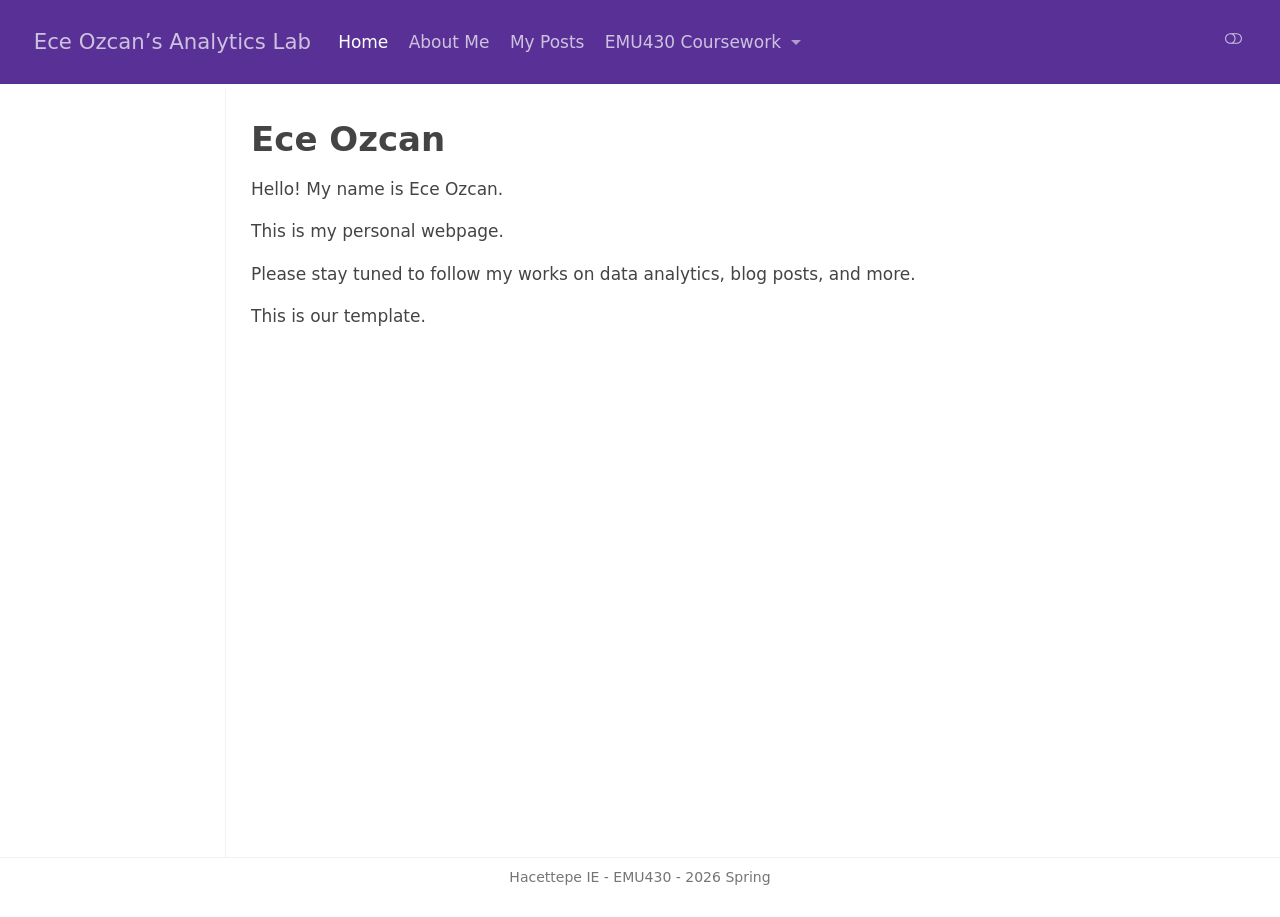
==== docs/index.html @ 443bd03d "Homework update" ====
<!DOCTYPE html>
<html xmlns="http://www.w3.org/1999/xhtml" lang="en" xml:lang="en"><head>

<meta charset="utf-8">
<meta name="generator" content="quarto-1.8.25">

<meta name="viewport" content="width=device-width, initial-scale=1.0, user-scalable=yes">


<title>Ece Ozcan – Ece Ozcan’s Analytics Lab</title>
<style>
code{white-space: pre-wrap;}
span.smallcaps{font-variant: small-caps;}
div.columns{display: flex; gap: min(4vw, 1.5em);}
div.column{flex: auto; overflow-x: auto;}
div.hanging-indent{margin-left: 1.5em; text-indent: -1.5em;}
ul.task-list{list-style: none;}
ul.task-list li input[type="checkbox"] {
  width: 0.8em;
  margin: 0 0.8em 0.2em -1em; /* quarto-specific, see https://github.com/quarto-dev/quarto-cli/issues/4556 */ 
  vertical-align: middle;
}
</style>


<script src="site_libs/quarto-nav/quarto-nav.js"></script>
<script src="site_libs/quarto-nav/headroom.min.js"></script>
<script src="site_libs/clipboard/clipboard.min.js"></script>
<script src="site_libs/quarto-search/autocomplete.umd.js"></script>
<script src="site_libs/quarto-search/fuse.min.js"></script>
<script src="site_libs/quarto-search/quarto-search.js"></script>
<meta name="quarto:offset" content="./">
<script src="site_libs/quarto-html/quarto.js" type="module"></script>
<script src="site_libs/quarto-html/tabsets/tabsets.js" type="module"></script>
<script src="site_libs/quarto-html/axe/axe-check.js" type="module"></script>
<script src="site_libs/quarto-html/popper.min.js"></script>
<script src="site_libs/quarto-html/tippy.umd.min.js"></script>
<script src="site_libs/quarto-html/anchor.min.js"></script>
<link href="site_libs/quarto-html/tippy.css" rel="stylesheet">
<link href="site_libs/quarto-html/quarto-syntax-highlighting-7b89279ff1a6dce999919e0e67d4d9ec.css" rel="stylesheet" class="quarto-color-scheme" id="quarto-text-highlighting-styles">
<link href="site_libs/quarto-html/quarto-syntax-highlighting-dark-707d8167ce6003fca903bfe2be84ab7f.css" rel="stylesheet" class="quarto-color-scheme quarto-color-alternate" id="quarto-text-highlighting-styles">
<link href="site_libs/quarto-html/quarto-syntax-highlighting-7b89279ff1a6dce999919e0e67d4d9ec.css" rel="stylesheet" class="quarto-color-scheme-extra" id="quarto-text-highlighting-styles">
<script src="site_libs/bootstrap/bootstrap.min.js"></script>
<link href="site_libs/bootstrap/bootstrap-icons.css" rel="stylesheet">
<link href="site_libs/bootstrap/bootstrap-1f4f0a526e33a25f9ede20238f494f88.min.css" rel="stylesheet" append-hash="true" class="quarto-color-scheme" id="quarto-bootstrap" data-mode="light">
<link href="site_libs/bootstrap/bootstrap-dark-b7d7e4963d0d63b27f52642e5120691d.min.css" rel="stylesheet" append-hash="true" class="quarto-color-scheme quarto-color-alternate" id="quarto-bootstrap" data-mode="dark">
<link href="site_libs/bootstrap/bootstrap-1f4f0a526e33a25f9ede20238f494f88.min.css" rel="stylesheet" append-hash="true" class="quarto-color-scheme-extra" id="quarto-bootstrap" data-mode="light">
<script id="quarto-search-options" type="application/json">{
  "location": "navbar",
  "copy-button": false,
  "collapse-after": 3,
  "panel-placement": "end",
  "type": "overlay",
  "limit": 50,
  "keyboard-shortcut": [
    "f",
    "/",
    "s"
  ],
  "show-item-context": false,
  "language": {
    "search-no-results-text": "No results",
    "search-matching-documents-text": "matching documents",
    "search-copy-link-title": "Copy link to search",
    "search-hide-matches-text": "Hide additional matches",
    "search-more-match-text": "more match in this document",
    "search-more-matches-text": "more matches in this document",
    "search-clear-button-title": "Clear",
    "search-text-placeholder": "",
    "search-detached-cancel-button-title": "Cancel",
    "search-submit-button-title": "Submit",
    "search-label": "Search"
  }
}</script>


<link rel="stylesheet" href="styles.css">
</head>

<body class="docked nav-fixed quarto-light"><script id="quarto-html-before-body" type="application/javascript">
    const toggleBodyColorMode = (bsSheetEl) => {
      const mode = bsSheetEl.getAttribute("data-mode");
      const bodyEl = window.document.querySelector("body");
      if (mode === "dark") {
        bodyEl.classList.add("quarto-dark");
        bodyEl.classList.remove("quarto-light");
      } else {
        bodyEl.classList.add("quarto-light");
        bodyEl.classList.remove("quarto-dark");
      }
    }
    const toggleBodyColorPrimary = () => {
      const bsSheetEl = window.document.querySelector("link#quarto-bootstrap:not([rel=disabled-stylesheet])");
      if (bsSheetEl) {
        toggleBodyColorMode(bsSheetEl);
      }
    }
    const setColorSchemeToggle = (alternate) => {
      const toggles = window.document.querySelectorAll('.quarto-color-scheme-toggle');
      for (let i=0; i < toggles.length; i++) {
        const toggle = toggles[i];
        if (toggle) {
          if (alternate) {
            toggle.classList.add("alternate");
          } else {
            toggle.classList.remove("alternate");
          }
        }
      }
    };
    const toggleColorMode = (alternate) => {
      // Switch the stylesheets
      const primaryStylesheets = window.document.querySelectorAll('link.quarto-color-scheme:not(.quarto-color-alternate)');
      const alternateStylesheets = window.document.querySelectorAll('link.quarto-color-scheme.quarto-color-alternate');
      manageTransitions('#quarto-margin-sidebar .nav-link', false);
      if (alternate) {
        // note: dark is layered on light, we don't disable primary!
        enableStylesheet(alternateStylesheets);
        for (const sheetNode of alternateStylesheets) {
          if (sheetNode.id === "quarto-bootstrap") {
            toggleBodyColorMode(sheetNode);
          }
        }
      } else {
        disableStylesheet(alternateStylesheets);
        enableStylesheet(primaryStylesheets)
        toggleBodyColorPrimary();
      }
      manageTransitions('#quarto-margin-sidebar .nav-link', true);
      // Switch the toggles
      setColorSchemeToggle(alternate)
      // Hack to workaround the fact that safari doesn't
      // properly recolor the scrollbar when toggling (#1455)
      if (navigator.userAgent.indexOf('Safari') > 0 && navigator.userAgent.indexOf('Chrome') == -1) {
        manageTransitions("body", false);
        window.scrollTo(0, 1);
        setTimeout(() => {
          window.scrollTo(0, 0);
          manageTransitions("body", true);
        }, 40);
      }
    }
    const disableStylesheet = (stylesheets) => {
      for (let i=0; i < stylesheets.length; i++) {
        const stylesheet = stylesheets[i];
        stylesheet.rel = 'disabled-stylesheet';
      }
    }
    const enableStylesheet = (stylesheets) => {
      for (let i=0; i < stylesheets.length; i++) {
        const stylesheet = stylesheets[i];
        if(stylesheet.rel !== 'stylesheet') { // for Chrome, which will still FOUC without this check
          stylesheet.rel = 'stylesheet';
        }
      }
    }
    const manageTransitions = (selector, allowTransitions) => {
      const els = window.document.querySelectorAll(selector);
      for (let i=0; i < els.length; i++) {
        const el = els[i];
        if (allowTransitions) {
          el.classList.remove('notransition');
        } else {
          el.classList.add('notransition');
        }
      }
    }
    const isFileUrl = () => {
      return window.location.protocol === 'file:';
    }
    const hasAlternateSentinel = () => {
      let styleSentinel = getColorSchemeSentinel();
      if (styleSentinel !== null) {
        return styleSentinel === "alternate";
      } else {
        return false;
      }
    }
    const setStyleSentinel = (alternate) => {
      const value = alternate ? "alternate" : "default";
      if (!isFileUrl()) {
        window.localStorage.setItem("quarto-color-scheme", value);
      } else {
        localAlternateSentinel = value;
      }
    }
    const getColorSchemeSentinel = () => {
      if (!isFileUrl()) {
        const storageValue = window.localStorage.getItem("quarto-color-scheme");
        return storageValue != null ? storageValue : localAlternateSentinel;
      } else {
        return localAlternateSentinel;
      }
    }
    const toggleGiscusIfUsed = (isAlternate, darkModeDefault) => {
      const baseTheme = document.querySelector('#giscus-base-theme')?.value ?? 'light';
      const alternateTheme = document.querySelector('#giscus-alt-theme')?.value ?? 'dark';
      let newTheme = '';
      if(authorPrefersDark) {
        newTheme = isAlternate ? baseTheme : alternateTheme;
      } else {
        newTheme = isAlternate ? alternateTheme : baseTheme;
      }
      const changeGiscusTheme = () => {
        // From: https://github.com/giscus/giscus/issues/336
        const sendMessage = (message) => {
          const iframe = document.querySelector('iframe.giscus-frame');
          if (!iframe) return;
          iframe.contentWindow.postMessage({ giscus: message }, 'https://giscus.app');
        }
        sendMessage({
          setConfig: {
            theme: newTheme
          }
        });
      }
      const isGiscussLoaded = window.document.querySelector('iframe.giscus-frame') !== null;
      if (isGiscussLoaded) {
        changeGiscusTheme();
      }
    };
    const authorPrefersDark = false;
    const darkModeDefault = authorPrefersDark;
      document.querySelector('link#quarto-text-highlighting-styles.quarto-color-scheme-extra').rel = 'disabled-stylesheet';
      document.querySelector('link#quarto-bootstrap.quarto-color-scheme-extra').rel = 'disabled-stylesheet';
    let localAlternateSentinel = darkModeDefault ? 'alternate' : 'default';
    // Dark / light mode switch
    window.quartoToggleColorScheme = () => {
      // Read the current dark / light value
      let toAlternate = !hasAlternateSentinel();
      toggleColorMode(toAlternate);
      setStyleSentinel(toAlternate);
      toggleGiscusIfUsed(toAlternate, darkModeDefault);
      window.dispatchEvent(new Event('resize'));
    };
    // Switch to dark mode if need be
    if (hasAlternateSentinel()) {
      toggleColorMode(true);
    } else {
      toggleColorMode(false);
    }
  </script>

<div id="quarto-search-results"></div>
  <header id="quarto-header" class="headroom fixed-top">
    <nav class="navbar navbar-expand-lg " data-bs-theme="dark">
      <div class="navbar-container container-fluid">
      <div class="navbar-brand-container mx-auto">
    <a href="./index.html" class="navbar-brand navbar-brand-logo">
    </a>
    <a class="navbar-brand" href="./index.html">
    <span class="navbar-title">Ece Ozcan’s Analytics Lab</span>
    </a>
  </div>
            <div id="quarto-search" class="" title="Search"></div>
          <button class="navbar-toggler" type="button" data-bs-toggle="collapse" data-bs-target="#navbarCollapse" aria-controls="navbarCollapse" role="menu" aria-expanded="false" aria-label="Toggle navigation" onclick="if (window.quartoToggleHeadroom) { window.quartoToggleHeadroom(); }">
  <span class="navbar-toggler-icon"></span>
</button>
          <div class="collapse navbar-collapse" id="navbarCollapse">
            <ul class="navbar-nav navbar-nav-scroll me-auto">
  <li class="nav-item">
    <a class="nav-link active" href="./index.html" aria-current="page"> 
<span class="menu-text">Home</span></a>
  </li>  
  <li class="nav-item">
    <a class="nav-link" href="./about.html"> 
<span class="menu-text">About Me</span></a>
  </li>  
  <li class="nav-item">
    <a class="nav-link" href="./posts.html"> 
<span class="menu-text">My Posts</span></a>
  </li>  
  <li class="nav-item dropdown ">
    <a class="nav-link dropdown-toggle" href="#" id="nav-menu-emu430-coursework" role="link" data-bs-toggle="dropdown" aria-expanded="false">
 <span class="menu-text">EMU430 Coursework</span>
    </a>
    <ul class="dropdown-menu" aria-labelledby="nav-menu-emu430-coursework">    
        <li>
    <a class="dropdown-item" href="./assignments.html">
 <span class="dropdown-text">Assignments</span></a>
  </li>  
        <li>
    <a class="dropdown-item" href="./project.html">
 <span class="dropdown-text">Project</span></a>
  </li>  
    </ul>
  </li>
</ul>
          </div> <!-- /navcollapse -->
            <div class="quarto-navbar-tools tools-wide">
    <a href="https://github.com/eceozcann" title="" class="quarto-navigation-tool px-1" aria-label=""><i class="bi bi-github"></i></a>
    <a href="./www.linkedin.com/in/ece-özlem-özcan-7b6485255" title="" class="quarto-navigation-tool px-1" aria-label=""><i class="bi bi-linkedin"></i></a>
  <a href="" class="quarto-color-scheme-toggle quarto-navigation-tool  px-1" onclick="window.quartoToggleColorScheme(); return false;" title="Toggle dark mode"><i class="bi"></i></a>
</div>
      </div> <!-- /container-fluid -->
    </nav>
</header>
<!-- content -->
<div id="quarto-content" class="quarto-container page-columns page-rows-contents page-layout-article page-navbar">
<!-- sidebar -->
  <nav id="quarto-sidebar" class="sidebar collapse collapse-horizontal quarto-sidebar-collapse-item sidebar-navigation docked overflow-auto">
    
</nav>
<div id="quarto-sidebar-glass" class="quarto-sidebar-collapse-item" data-bs-toggle="collapse" data-bs-target=".quarto-sidebar-collapse-item"></div>
<!-- margin-sidebar -->
    <div id="quarto-margin-sidebar" class="sidebar margin-sidebar zindex-bottom">
    </div>
<!-- main -->
<main class="content" id="quarto-document-content">


<header id="title-block-header" class="quarto-title-block default">
<div class="quarto-title">
<h1 class="title">Ece Ozcan</h1>
</div>



<div class="quarto-title-meta">

    
  
    
  </div>
  


</header>


<p>Hello! My name is Ece Ozcan.</p>
<p>This is my personal webpage.</p>
<p>Please stay tuned to follow my works on data analytics, blog posts, and more.</p>
<p>This is our template.</p>



<a onclick="window.scrollTo(0, 0); return false;" role="button" id="quarto-back-to-top"><i class="bi bi-arrow-up"></i> Back to top</a></main> <!-- /main -->
<script id="quarto-html-after-body" type="application/javascript">
  window.document.addEventListener("DOMContentLoaded", function (event) {
    // Ensure there is a toggle, if there isn't float one in the top right
    if (window.document.querySelector('.quarto-color-scheme-toggle') === null) {
      const a = window.document.createElement('a');
      a.classList.add('top-right');
      a.classList.add('quarto-color-scheme-toggle');
      a.href = "";
      a.onclick = function() { try { window.quartoToggleColorScheme(); } catch {} return false; };
      const i = window.document.createElement("i");
      i.classList.add('bi');
      a.appendChild(i);
      window.document.body.appendChild(a);
    }
    setColorSchemeToggle(hasAlternateSentinel())
    const icon = "";
    const anchorJS = new window.AnchorJS();
    anchorJS.options = {
      placement: 'right',
      icon: icon
    };
    anchorJS.add('.anchored');
    const isCodeAnnotation = (el) => {
      for (const clz of el.classList) {
        if (clz.startsWith('code-annotation-')) {                     
          return true;
        }
      }
      return false;
    }
    const onCopySuccess = function(e) {
      // button target
      const button = e.trigger;
      // don't keep focus
      button.blur();
      // flash "checked"
      button.classList.add('code-copy-button-checked');
      var currentTitle = button.getAttribute("title");
      button.setAttribute("title", "Copied!");
      let tooltip;
      if (window.bootstrap) {
        button.setAttribute("data-bs-toggle", "tooltip");
        button.setAttribute("data-bs-placement", "left");
        button.setAttribute("data-bs-title", "Copied!");
        tooltip = new bootstrap.Tooltip(button, 
          { trigger: "manual", 
            customClass: "code-copy-button-tooltip",
            offset: [0, -8]});
        tooltip.show();    
      }
      setTimeout(function() {
        if (tooltip) {
          tooltip.hide();
          button.removeAttribute("data-bs-title");
          button.removeAttribute("data-bs-toggle");
          button.removeAttribute("data-bs-placement");
        }
        button.setAttribute("title", currentTitle);
        button.classList.remove('code-copy-button-checked');
      }, 1000);
      // clear code selection
      e.clearSelection();
    }
    const getTextToCopy = function(trigger) {
      const outerScaffold = trigger.parentElement.cloneNode(true);
      const codeEl = outerScaffold.querySelector('code');
      for (const childEl of codeEl.children) {
        if (isCodeAnnotation(childEl)) {
          childEl.remove();
        }
      }
      return codeEl.innerText;
    }
    const clipboard = new window.ClipboardJS('.code-copy-button:not([data-in-quarto-modal])', {
      text: getTextToCopy
    });
    clipboard.on('success', onCopySuccess);
    if (window.document.getElementById('quarto-embedded-source-code-modal')) {
      const clipboardModal = new window.ClipboardJS('.code-copy-button[data-in-quarto-modal]', {
        text: getTextToCopy,
        container: window.document.getElementById('quarto-embedded-source-code-modal')
      });
      clipboardModal.on('success', onCopySuccess);
    }
      var localhostRegex = new RegExp(/^(?:http|https):\/\/localhost\:?[0-9]*\//);
      var mailtoRegex = new RegExp(/^mailto:/);
        var filterRegex = new RegExp('/' + window.location.host + '/');
      var isInternal = (href) => {
          return filterRegex.test(href) || localhostRegex.test(href) || mailtoRegex.test(href);
      }
      // Inspect non-navigation links and adorn them if external
     var links = window.document.querySelectorAll('a[href]:not(.nav-link):not(.navbar-brand):not(.toc-action):not(.sidebar-link):not(.sidebar-item-toggle):not(.pagination-link):not(.no-external):not([aria-hidden]):not(.dropdown-item):not(.quarto-navigation-tool):not(.about-link)');
      for (var i=0; i<links.length; i++) {
        const link = links[i];
        if (!isInternal(link.href)) {
          // undo the damage that might have been done by quarto-nav.js in the case of
          // links that we want to consider external
          if (link.dataset.originalHref !== undefined) {
            link.href = link.dataset.originalHref;
          }
        }
      }
    function tippyHover(el, contentFn, onTriggerFn, onUntriggerFn) {
      const config = {
        allowHTML: true,
        maxWidth: 500,
        delay: 100,
        arrow: false,
        appendTo: function(el) {
            return el.parentElement;
        },
        interactive: true,
        interactiveBorder: 10,
        theme: 'quarto',
        placement: 'bottom-start',
      };
      if (contentFn) {
        config.content = contentFn;
      }
      if (onTriggerFn) {
        config.onTrigger = onTriggerFn;
      }
      if (onUntriggerFn) {
        config.onUntrigger = onUntriggerFn;
      }
      window.tippy(el, config); 
    }
    const noterefs = window.document.querySelectorAll('a[role="doc-noteref"]');
    for (var i=0; i<noterefs.length; i++) {
      const ref = noterefs[i];
      tippyHover(ref, function() {
        // use id or data attribute instead here
        let href = ref.getAttribute('data-footnote-href') || ref.getAttribute('href');
        try { href = new URL(href).hash; } catch {}
        const id = href.replace(/^#\/?/, "");
        const note = window.document.getElementById(id);
        if (note) {
          return note.innerHTML;
        } else {
          return "";
        }
      });
    }
    const xrefs = window.document.querySelectorAll('a.quarto-xref');
    const processXRef = (id, note) => {
      // Strip column container classes
      const stripColumnClz = (el) => {
        el.classList.remove("page-full", "page-columns");
        if (el.children) {
          for (const child of el.children) {
            stripColumnClz(child);
          }
        }
      }
      stripColumnClz(note)
      if (id === null || id.startsWith('sec-')) {
        // Special case sections, only their first couple elements
        const container = document.createElement("div");
        if (note.children && note.children.length > 2) {
          container.appendChild(note.children[0].cloneNode(true));
          for (let i = 1; i < note.children.length; i++) {
            const child = note.children[i];
            if (child.tagName === "P" && child.innerText === "") {
              continue;
            } else {
              container.appendChild(child.cloneNode(true));
              break;
            }
          }
          if (window.Quarto?.typesetMath) {
            window.Quarto.typesetMath(container);
          }
          return container.innerHTML
        } else {
          if (window.Quarto?.typesetMath) {
            window.Quarto.typesetMath(note);
          }
          return note.innerHTML;
        }
      } else {
        // Remove any anchor links if they are present
        const anchorLink = note.querySelector('a.anchorjs-link');
        if (anchorLink) {
          anchorLink.remove();
        }
        if (window.Quarto?.typesetMath) {
          window.Quarto.typesetMath(note);
        }
        if (note.classList.contains("callout")) {
          return note.outerHTML;
        } else {
          return note.innerHTML;
        }
      }
    }
    for (var i=0; i<xrefs.length; i++) {
      const xref = xrefs[i];
      tippyHover(xref, undefined, function(instance) {
        instance.disable();
        let url = xref.getAttribute('href');
        let hash = undefined; 
        if (url.startsWith('#')) {
          hash = url;
        } else {
          try { hash = new URL(url).hash; } catch {}
        }
        if (hash) {
          const id = hash.replace(/^#\/?/, "");
          const note = window.document.getElementById(id);
          if (note !== null) {
            try {
              const html = processXRef(id, note.cloneNode(true));
              instance.setContent(html);
            } finally {
              instance.enable();
              instance.show();
            }
          } else {
            // See if we can fetch this
            fetch(url.split('#')[0])
            .then(res => res.text())
            .then(html => {
              const parser = new DOMParser();
              const htmlDoc = parser.parseFromString(html, "text/html");
              const note = htmlDoc.getElementById(id);
              if (note !== null) {
                const html = processXRef(id, note);
                instance.setContent(html);
              } 
            }).finally(() => {
              instance.enable();
              instance.show();
            });
          }
        } else {
          // See if we can fetch a full url (with no hash to target)
          // This is a special case and we should probably do some content thinning / targeting
          fetch(url)
          .then(res => res.text())
          .then(html => {
            const parser = new DOMParser();
            const htmlDoc = parser.parseFromString(html, "text/html");
            const note = htmlDoc.querySelector('main.content');
            if (note !== null) {
              // This should only happen for chapter cross references
              // (since there is no id in the URL)
              // remove the first header
              if (note.children.length > 0 && note.children[0].tagName === "HEADER") {
                note.children[0].remove();
              }
              const html = processXRef(null, note);
              instance.setContent(html);
            } 
          }).finally(() => {
            instance.enable();
            instance.show();
          });
        }
      }, function(instance) {
      });
    }
        let selectedAnnoteEl;
        const selectorForAnnotation = ( cell, annotation) => {
          let cellAttr = 'data-code-cell="' + cell + '"';
          let lineAttr = 'data-code-annotation="' +  annotation + '"';
          const selector = 'span[' + cellAttr + '][' + lineAttr + ']';
          return selector;
        }
        const selectCodeLines = (annoteEl) => {
          const doc = window.document;
          const targetCell = annoteEl.getAttribute("data-target-cell");
          const targetAnnotation = annoteEl.getAttribute("data-target-annotation");
          const annoteSpan = window.document.querySelector(selectorForAnnotation(targetCell, targetAnnotation));
          const lines = annoteSpan.getAttribute("data-code-lines").split(",");
          const lineIds = lines.map((line) => {
            return targetCell + "-" + line;
          })
          let top = null;
          let height = null;
          let parent = null;
          if (lineIds.length > 0) {
              //compute the position of the single el (top and bottom and make a div)
              const el = window.document.getElementById(lineIds[0]);
              top = el.offsetTop;
              height = el.offsetHeight;
              parent = el.parentElement.parentElement;
            if (lineIds.length > 1) {
              const lastEl = window.document.getElementById(lineIds[lineIds.length - 1]);
              const bottom = lastEl.offsetTop + lastEl.offsetHeight;
              height = bottom - top;
            }
            if (top !== null && height !== null && parent !== null) {
              // cook up a div (if necessary) and position it 
              let div = window.document.getElementById("code-annotation-line-highlight");
              if (div === null) {
                div = window.document.createElement("div");
                div.setAttribute("id", "code-annotation-line-highlight");
                div.style.position = 'absolute';
                parent.appendChild(div);
              }
              div.style.top = top - 2 + "px";
              div.style.height = height + 4 + "px";
              div.style.left = 0;
              let gutterDiv = window.document.getElementById("code-annotation-line-highlight-gutter");
              if (gutterDiv === null) {
                gutterDiv = window.document.createElement("div");
                gutterDiv.setAttribute("id", "code-annotation-line-highlight-gutter");
                gutterDiv.style.position = 'absolute';
                const codeCell = window.document.getElementById(targetCell);
                const gutter = codeCell.querySelector('.code-annotation-gutter');
                gutter.appendChild(gutterDiv);
              }
              gutterDiv.style.top = top - 2 + "px";
              gutterDiv.style.height = height + 4 + "px";
            }
            selectedAnnoteEl = annoteEl;
          }
        };
        const unselectCodeLines = () => {
          const elementsIds = ["code-annotation-line-highlight", "code-annotation-line-highlight-gutter"];
          elementsIds.forEach((elId) => {
            const div = window.document.getElementById(elId);
            if (div) {
              div.remove();
            }
          });
          selectedAnnoteEl = undefined;
        };
          // Handle positioning of the toggle
      window.addEventListener(
        "resize",
        throttle(() => {
          elRect = undefined;
          if (selectedAnnoteEl) {
            selectCodeLines(selectedAnnoteEl);
          }
        }, 10)
      );
      function throttle(fn, ms) {
      let throttle = false;
      let timer;
        return (...args) => {
          if(!throttle) { // first call gets through
              fn.apply(this, args);
              throttle = true;
          } else { // all the others get throttled
              if(timer) clearTimeout(timer); // cancel #2
              timer = setTimeout(() => {
                fn.apply(this, args);
                timer = throttle = false;
              }, ms);
          }
        };
      }
        // Attach click handler to the DT
        const annoteDls = window.document.querySelectorAll('dt[data-target-cell]');
        for (const annoteDlNode of annoteDls) {
          annoteDlNode.addEventListener('click', (event) => {
            const clickedEl = event.target;
            if (clickedEl !== selectedAnnoteEl) {
              unselectCodeLines();
              const activeEl = window.document.querySelector('dt[data-target-cell].code-annotation-active');
              if (activeEl) {
                activeEl.classList.remove('code-annotation-active');
              }
              selectCodeLines(clickedEl);
              clickedEl.classList.add('code-annotation-active');
            } else {
              // Unselect the line
              unselectCodeLines();
              clickedEl.classList.remove('code-annotation-active');
            }
          });
        }
    const findCites = (el) => {
      const parentEl = el.parentElement;
      if (parentEl) {
        const cites = parentEl.dataset.cites;
        if (cites) {
          return {
            el,
            cites: cites.split(' ')
          };
        } else {
          return findCites(el.parentElement)
        }
      } else {
        return undefined;
      }
    };
    var bibliorefs = window.document.querySelectorAll('a[role="doc-biblioref"]');
    for (var i=0; i<bibliorefs.length; i++) {
      const ref = bibliorefs[i];
      const citeInfo = findCites(ref);
      if (citeInfo) {
        tippyHover(citeInfo.el, function() {
          var popup = window.document.createElement('div');
          citeInfo.cites.forEach(function(cite) {
            var citeDiv = window.document.createElement('div');
            citeDiv.classList.add('hanging-indent');
            citeDiv.classList.add('csl-entry');
            var biblioDiv = window.document.getElementById('ref-' + cite);
            if (biblioDiv) {
              citeDiv.innerHTML = biblioDiv.innerHTML;
            }
            popup.appendChild(citeDiv);
          });
          return popup.innerHTML;
        });
      }
    }
  });
  </script>
</div> <!-- /content -->
<footer class="footer">
  <div class="nav-footer">
    <div class="nav-footer-left">
      &nbsp;
    </div>   
    <div class="nav-footer-center">
<p>Hacettepe IE - EMU430 - 2026 Spring</p>
</div>
    <div class="nav-footer-right">
      &nbsp;
    </div>
  </div>
</footer>




</body></html>
---- docs/site_libs/quarto-html/quarto-syntax-highlighting-7b89279ff1a6dce999919e0e67d4d9ec.css ----
/* quarto syntax highlight colors */
:root {
  --quarto-hl-ot-color: #003B4F;
  --quarto-hl-at-color: #657422;
  --quarto-hl-ss-color: #20794D;
  --quarto-hl-an-color: #5E5E5E;
  --quarto-hl-fu-color: #4758AB;
  --quarto-hl-st-color: #20794D;
  --quarto-hl-cf-color: #003B4F;
  --quarto-hl-op-color: #5E5E5E;
  --quarto-hl-er-color: #AD0000;
  --quarto-hl-bn-color: #AD0000;
  --quarto-hl-al-color: #AD0000;
  --quarto-hl-va-color: #111111;
  --quarto-hl-bu-color: inherit;
  --quarto-hl-ex-color: inherit;
  --quarto-hl-pp-color: #AD0000;
  --quarto-hl-in-color: #5E5E5E;
  --quarto-hl-vs-color: #20794D;
  --quarto-hl-wa-color: #5E5E5E;
  --quarto-hl-do-color: #5E5E5E;
  --quarto-hl-im-color: #00769E;
  --quarto-hl-ch-color: #20794D;
  --quarto-hl-dt-color: #AD0000;
  --quarto-hl-fl-color: #AD0000;
  --quarto-hl-co-color: #5E5E5E;
  --quarto-hl-cv-color: #5E5E5E;
  --quarto-hl-cn-color: #8f5902;
  --quarto-hl-sc-color: #5E5E5E;
  --quarto-hl-dv-color: #AD0000;
  --quarto-hl-kw-color: #003B4F;
}

/* other quarto variables */
:root {
  --quarto-font-monospace: SFMono-Regular, Menlo, Monaco, Consolas, "Liberation Mono", "Courier New", monospace;
}

/* syntax highlight based on Pandoc's rules */
pre > code.sourceCode > span {
  color: #003B4F;
}

code.sourceCode > span {
  color: #003B4F;
}

div.sourceCode,
div.sourceCode pre.sourceCode {
  color: #003B4F;
}

/* Normal */
code span {
  color: #003B4F;
}

/* Alert */
code span.al {
  color: #AD0000;
  font-style: inherit;
}

/* Annotation */
code span.an {
  color: #5E5E5E;
  font-style: inherit;
}

/* Attribute */
code span.at {
  color: #657422;
  font-style: inherit;
}

/* BaseN */
code span.bn {
  color: #AD0000;
  font-style: inherit;
}

/* BuiltIn */
code span.bu {
  font-style: inherit;
}

/* ControlFlow */
code span.cf {
  color: #003B4F;
  font-weight: bold;
  font-style: inherit;
}

/* Char */
code span.ch {
  color: #20794D;
  font-style: inherit;
}

/* Constant */
code span.cn {
  color: #8f5902;
  font-style: inherit;
}

/* Comment */
code span.co {
  color: #5E5E5E;
  font-style: inherit;
}

/* CommentVar */
code span.cv {
  color: #5E5E5E;
  font-style: italic;
}

/* Documentation */
code span.do {
  color: #5E5E5E;
  font-style: italic;
}

/* DataType */
code span.dt {
  color: #AD0000;
  font-style: inherit;
}

/* DecVal */
code span.dv {
  color: #AD0000;
  font-style: inherit;
}

/* Error */
code span.er {
  color: #AD0000;
  font-style: inherit;
}

/* Extension */
code span.ex {
  font-style: inherit;
}

/* Float */
code span.fl {
  color: #AD0000;
  font-style: inherit;
}

/* Function */
code span.fu {
  color: #4758AB;
  font-style: inherit;
}

/* Import */
code span.im {
  color: #00769E;
  font-style: inherit;
}

/* Information */
code span.in {
  color: #5E5E5E;
  font-style: inherit;
}

/* Keyword */
code span.kw {
  color: #003B4F;
  font-weight: bold;
  font-style: inherit;
}

/* Operator */
code span.op {
  color: #5E5E5E;
  font-style: inherit;
}

/* Other */
code span.ot {
  color: #003B4F;
  font-style: inherit;
}

/* Preprocessor */
code span.pp {
  color: #AD0000;
  font-style: inherit;
}

/* SpecialChar */
code span.sc {
  color: #5E5E5E;
  font-style: inherit;
}

/* SpecialString */
code span.ss {
  color: #20794D;
  font-style: inherit;
}

/* String */
code span.st {
  color: #20794D;
  font-style: inherit;
}

/* Variable */
code span.va {
  color: #111111;
  font-style: inherit;
}

/* VerbatimString */
code span.vs {
  color: #20794D;
  font-style: inherit;
}

/* Warning */
code span.wa {
  color: #5E5E5E;
  font-style: italic;
}

.prevent-inlining {
  content: "</";
}

/*# sourceMappingURL=3944bc705cfaf4c80e56f77c5205168a.css.map */
---- docs/site_libs/quarto-html/quarto-syntax-highlighting-dark-707d8167ce6003fca903bfe2be84ab7f.css ----
/* quarto syntax highlight colors */
:root {
  --quarto-hl-al-color: #f07178;
  --quarto-hl-an-color: #d4d0ab;
  --quarto-hl-at-color: #00e0e0;
  --quarto-hl-bn-color: #d4d0ab;
  --quarto-hl-bu-color: #abe338;
  --quarto-hl-ch-color: #abe338;
  --quarto-hl-co-color: #f8f8f2;
  --quarto-hl-cv-color: #ffd700;
  --quarto-hl-cn-color: #ffd700;
  --quarto-hl-cf-color: #ffa07a;
  --quarto-hl-dt-color: #ffa07a;
  --quarto-hl-dv-color: #d4d0ab;
  --quarto-hl-do-color: #f8f8f2;
  --quarto-hl-er-color: #f07178;
  --quarto-hl-ex-color: #00e0e0;
  --quarto-hl-fl-color: #d4d0ab;
  --quarto-hl-fu-color: #ffa07a;
  --quarto-hl-im-color: #abe338;
  --quarto-hl-in-color: #d4d0ab;
  --quarto-hl-kw-color: #ffa07a;
  --quarto-hl-op-color: #ffa07a;
  --quarto-hl-ot-color: #00e0e0;
  --quarto-hl-pp-color: #dcc6e0;
  --quarto-hl-re-color: #00e0e0;
  --quarto-hl-sc-color: #abe338;
  --quarto-hl-ss-color: #abe338;
  --quarto-hl-st-color: #abe338;
  --quarto-hl-va-color: #00e0e0;
  --quarto-hl-vs-color: #abe338;
  --quarto-hl-wa-color: #dcc6e0;
}

/* other quarto variables */
:root {
  --quarto-font-monospace: SFMono-Regular, Menlo, Monaco, Consolas, "Liberation Mono", "Courier New", monospace;
}

/* syntax highlight based on Pandoc's rules */
pre > code.sourceCode > span {
  color: #f8f8f2;
}

code.sourceCode > span {
  color: #f8f8f2;
}

div.sourceCode,
div.sourceCode pre.sourceCode {
  color: #f8f8f2;
}

/* Normal */
code span {
  color: #f8f8f2;
}

/* Alert */
code span.al {
  color: #f07178;
}

/* Annotation */
code span.an {
  color: #d4d0ab;
}

/* Attribute */
code span.at {
  color: #00e0e0;
}

/* BaseN */
code span.bn {
  color: #d4d0ab;
}

/* BuiltIn */
code span.bu {
  color: #abe338;
}

/* ControlFlow */
code span.cf {
  font-weight: bold;
  color: #ffa07a;
}

/* Char */
code span.ch {
  color: #abe338;
}

/* Constant */
code span.cn {
  color: #ffd700;
}

/* Comment */
code span.co {
  font-style: italic;
  color: #f8f8f2;
}

/* CommentVar */
code span.cv {
  color: #ffd700;
}

/* Documentation */
code span.do {
  color: #f8f8f2;
}

/* DataType */
code span.dt {
  color: #ffa07a;
}

/* DecVal */
code span.dv {
  color: #d4d0ab;
}

/* Error */
code span.er {
  color: #f07178;
  text-decoration: underline;
}

/* Extension */
code span.ex {
  font-weight: bold;
  color: #00e0e0;
}

/* Float */
code span.fl {
  color: #d4d0ab;
}

/* Function */
code span.fu {
  color: #ffa07a;
}

/* Import */
code span.im {
  color: #abe338;
}

/* Information */
code span.in {
  color: #d4d0ab;
}

/* Keyword */
code span.kw {
  font-weight: bold;
  color: #ffa07a;
}

/* Operator */
code span.op {
  color: #ffa07a;
}

/* Other */
code span.ot {
  color: #00e0e0;
}

/* Preprocessor */
code span.pp {
  color: #dcc6e0;
}

/* RegionMarker */
code span.re {
  background-color: #f8f8f2;
  color: #00e0e0;
}

/* SpecialChar */
code span.sc {
  color: #abe338;
}

/* SpecialString */
code span.ss {
  color: #abe338;
}

/* String */
code span.st {
  color: #abe338;
}

/* Variable */
code span.va {
  color: #00e0e0;
}

/* VerbatimString */
code span.vs {
  color: #abe338;
}

/* Warning */
code span.wa {
  color: #dcc6e0;
}

.prevent-inlining {
  content: "</";
}

/*# sourceMappingURL=f5ab3bb6f5ded8da9f12dd3a91d3da26.css.map */
---- docs/site_libs/quarto-html/quarto-syntax-highlighting-7b89279ff1a6dce999919e0e67d4d9ec.css ----
/* quarto syntax highlight colors */
:root {
  --quarto-hl-ot-color: #003B4F;
  --quarto-hl-at-color: #657422;
  --quarto-hl-ss-color: #20794D;
  --quarto-hl-an-color: #5E5E5E;
  --quarto-hl-fu-color: #4758AB;
  --quarto-hl-st-color: #20794D;
  --quarto-hl-cf-color: #003B4F;
  --quarto-hl-op-color: #5E5E5E;
  --quarto-hl-er-color: #AD0000;
  --quarto-hl-bn-color: #AD0000;
  --quarto-hl-al-color: #AD0000;
  --quarto-hl-va-color: #111111;
  --quarto-hl-bu-color: inherit;
  --quarto-hl-ex-color: inherit;
  --quarto-hl-pp-color: #AD0000;
  --quarto-hl-in-color: #5E5E5E;
  --quarto-hl-vs-color: #20794D;
  --quarto-hl-wa-color: #5E5E5E;
  --quarto-hl-do-color: #5E5E5E;
  --quarto-hl-im-color: #00769E;
  --quarto-hl-ch-color: #20794D;
  --quarto-hl-dt-color: #AD0000;
  --quarto-hl-fl-color: #AD0000;
  --quarto-hl-co-color: #5E5E5E;
  --quarto-hl-cv-color: #5E5E5E;
  --quarto-hl-cn-color: #8f5902;
  --quarto-hl-sc-color: #5E5E5E;
  --quarto-hl-dv-color: #AD0000;
  --quarto-hl-kw-color: #003B4F;
}

/* other quarto variables */
:root {
  --quarto-font-monospace: SFMono-Regular, Menlo, Monaco, Consolas, "Liberation Mono", "Courier New", monospace;
}

/* syntax highlight based on Pandoc's rules */
pre > code.sourceCode > span {
  color: #003B4F;
}

code.sourceCode > span {
  color: #003B4F;
}

div.sourceCode,
div.sourceCode pre.sourceCode {
  color: #003B4F;
}

/* Normal */
code span {
  color: #003B4F;
}

/* Alert */
code span.al {
  color: #AD0000;
  font-style: inherit;
}

/* Annotation */
code span.an {
  color: #5E5E5E;
  font-style: inherit;
}

/* Attribute */
code span.at {
  color: #657422;
  font-style: inherit;
}

/* BaseN */
code span.bn {
  color: #AD0000;
  font-style: inherit;
}

/* BuiltIn */
code span.bu {
  font-style: inherit;
}

/* ControlFlow */
code span.cf {
  color: #003B4F;
  font-weight: bold;
  font-style: inherit;
}

/* Char */
code span.ch {
  color: #20794D;
  font-style: inherit;
}

/* Constant */
code span.cn {
  color: #8f5902;
  font-style: inherit;
}

/* Comment */
code span.co {
  color: #5E5E5E;
  font-style: inherit;
}

/* CommentVar */
code span.cv {
  color: #5E5E5E;
  font-style: italic;
}

/* Documentation */
code span.do {
  color: #5E5E5E;
  font-style: italic;
}

/* DataType */
code span.dt {
  color: #AD0000;
  font-style: inherit;
}

/* DecVal */
code span.dv {
  color: #AD0000;
  font-style: inherit;
}

/* Error */
code span.er {
  color: #AD0000;
  font-style: inherit;
}

/* Extension */
code span.ex {
  font-style: inherit;
}

/* Float */
code span.fl {
  color: #AD0000;
  font-style: inherit;
}

/* Function */
code span.fu {
  color: #4758AB;
  font-style: inherit;
}

/* Import */
code span.im {
  color: #00769E;
  font-style: inherit;
}

/* Information */
code span.in {
  color: #5E5E5E;
  font-style: inherit;
}

/* Keyword */
code span.kw {
  color: #003B4F;
  font-weight: bold;
  font-style: inherit;
}

/* Operator */
code span.op {
  color: #5E5E5E;
  font-style: inherit;
}

/* Other */
code span.ot {
  color: #003B4F;
  font-style: inherit;
}

/* Preprocessor */
code span.pp {
  color: #AD0000;
  font-style: inherit;
}

/* SpecialChar */
code span.sc {
  color: #5E5E5E;
  font-style: inherit;
}

/* SpecialString */
code span.ss {
  color: #20794D;
  font-style: inherit;
}

/* String */
code span.st {
  color: #20794D;
  font-style: inherit;
}

/* Variable */
code span.va {
  color: #111111;
  font-style: inherit;
}

/* VerbatimString */
code span.vs {
  color: #20794D;
  font-style: inherit;
}

/* Warning */
code span.wa {
  color: #5E5E5E;
  font-style: italic;
}

.prevent-inlining {
  content: "</";
}

/*# sourceMappingURL=3944bc705cfaf4c80e56f77c5205168a.css.map */
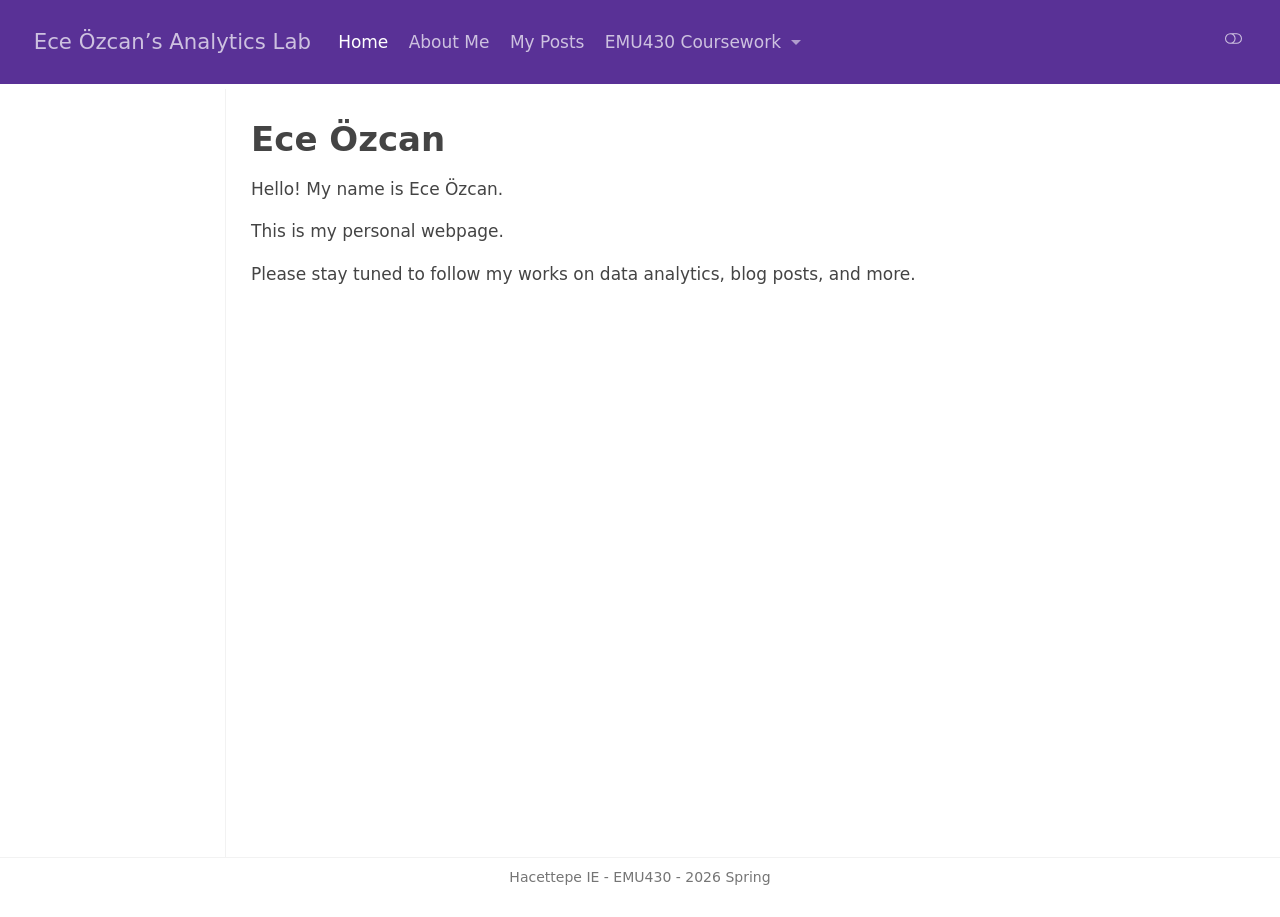
==== commit a8a7e395: "update" ====
--- a/docs/index.html
+++ b/docs/index.html
@@ -7,7 +7,7 @@
 <meta name="viewport" content="width=device-width, initial-scale=1.0, user-scalable=yes">
 
 
-<title>Ece Ozcan – Ece Ozcan’s Analytics Lab</title>
+<title>Ece Özcan – Ece Özcan’s Analytics Lab</title>
 <style>
 code{white-space: pre-wrap;}
 span.smallcaps{font-variant: small-caps;}
@@ -249,7 +249,7 @@
     <a href="./index.html" class="navbar-brand navbar-brand-logo">
     </a>
     <a class="navbar-brand" href="./index.html">
-    <span class="navbar-title">Ece Ozcan’s Analytics Lab</span>
+    <span class="navbar-title">Ece Özcan’s Analytics Lab</span>
     </a>
   </div>
             <div id="quarto-search" class="" title="Search"></div>
@@ -311,7 +311,7 @@
 
 <header id="title-block-header" class="quarto-title-block default">
 <div class="quarto-title">
-<h1 class="title">Ece Ozcan</h1>
+<h1 class="title">Ece Özcan</h1>
 </div>
 
 
@@ -328,10 +328,9 @@
 </header>
 
 
-<p>Hello! My name is Ece Ozcan.</p>
+<p>Hello! My name is Ece Özcan.</p>
 <p>This is my personal webpage.</p>
 <p>Please stay tuned to follow my works on data analytics, blog posts, and more.</p>
-<p>This is our template.</p>
 
 
 
